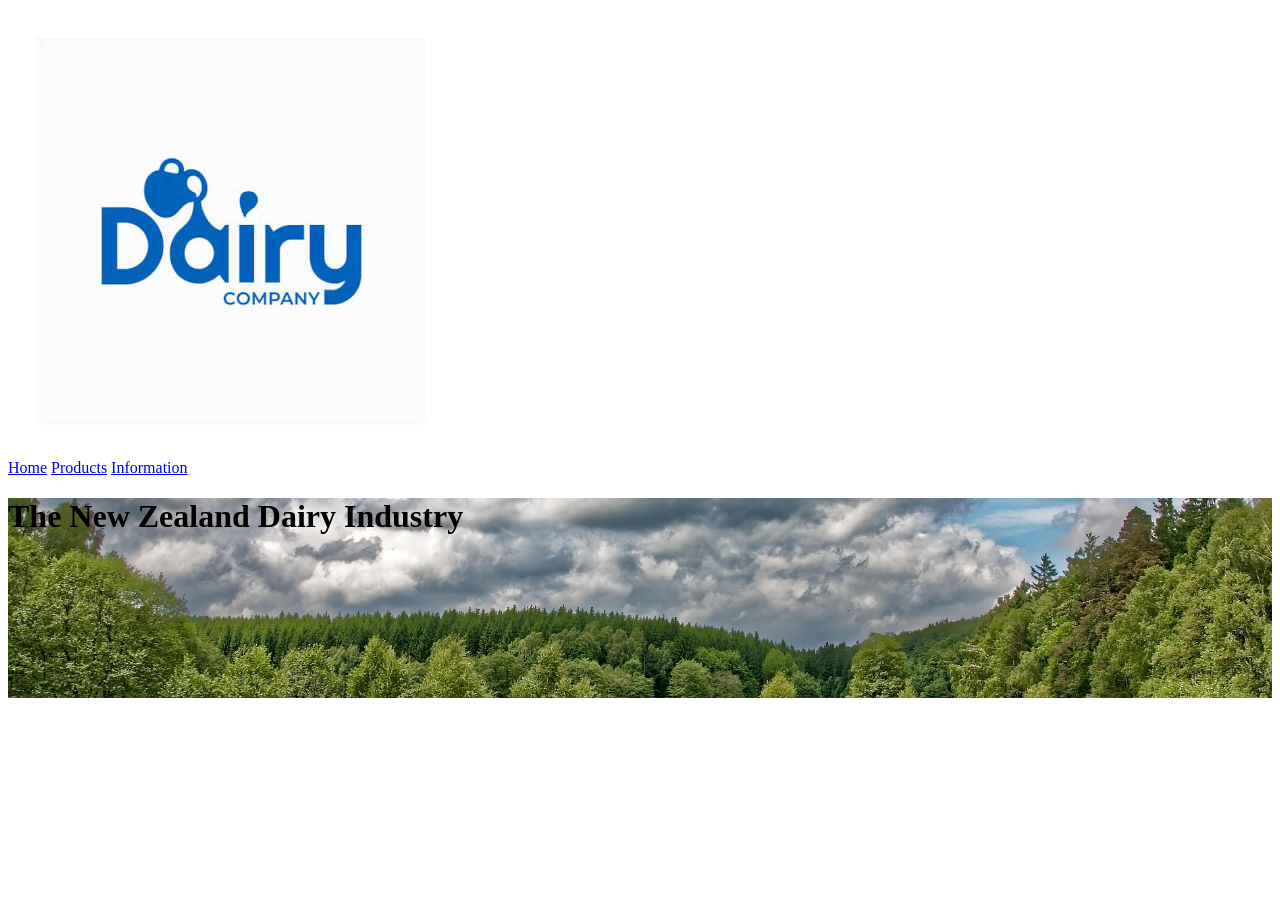
==== HTML/index.html @ f89c8301 "Added basic file structure and start of website, including first hero image" ====
<!DOCTYPE html>
<html lang="en">
<head>
    <meta charset="UTF-8">
    <meta name="viewport" content="width=\, initial-scale=1.0">
    <link rel="stylesheet" href="../CSS/style.css">
    <title>The New Zealand Dairy Industry</title>
</head>
<body>
    <header>
        <img src="../Images/TempLogo.jpg" alt="Dairy Company Logo" class="logo">
        <nav>
            <nav>
                <a href="Index.html">Home</a>
                <a href="Products.html">Products</a>
                <a href="Information.html">Information</a>
            </nav>
        </nav>
    </header>
    <main>
        <div id="hero_image">
            <h1>The New Zealand Dairy Industry</h1>
        </div>
        <div>
            
        </div>
        <div>

        </div>
        <div>

        </div>
    </main>
    <footer></footer>
</body>
</html>
---- CSS/style.css ----
#hero_image{
    background-image: url(../Images/Homepageheroimage.jpg);
    background-size: cover;
    background-position: center;
    height: 200px;
}
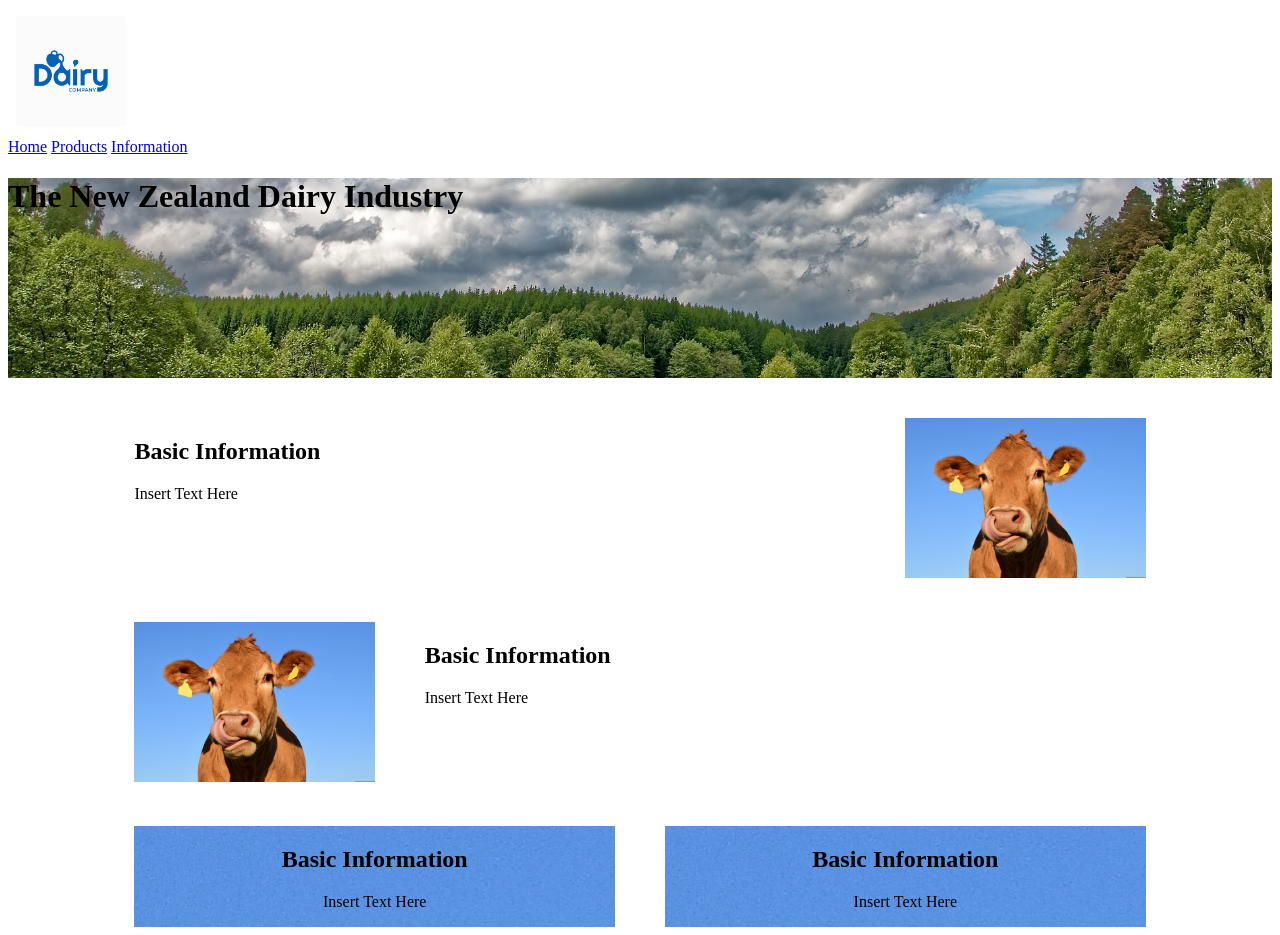
==== commit 788b383f: "Added pictures and started blocking out the shapes" ====
--- a/HTML/index.html
+++ b/HTML/index.html
@@ -21,16 +21,37 @@
         <div id="hero_image">
             <h1>The New Zealand Dairy Industry</h1>
         </div>
+    <section class="two-column1">
+        <div class="info">
+            <h1>Basic Information</h1>
+            <p>Insert Text Here</p>
+        </div>
+        <div class="image">
+            <img src="../Images/CowPicture1.jpg" alt="">
+        </div>
+    </section>
+    <section class="two-column2">
         <div>
-            
+            <img src="../Images/CowPicture1.jpg" alt="">
+        </div> 
+        <div>
+                        <h1>Basic Information</h1>
+            <p>Insert Text Here</p>
         </div>
-        <div>
-
+    </section>
+    <section class="two-column3">
+        <div id="infoblock3">
+            <h1>Basic Information</h1>
+            <p>Insert Text Here</p>
         </div>
-        <div>
-
+        <div id="infoblock4">
+            <h1>Basic Information</h1>
+            <p>Insert Text Here</p>
         </div>
+    </section>
     </main>
-    <footer></footer>
+    <footer>
+        
+    </footer>
 </body>
 </html>
--- a/CSS/style.css
+++ b/CSS/style.css
@@ -3,4 +3,47 @@
     background-size: cover;
     background-position: center;
     height: 200px;
+}
+.two-column1{
+    margin: auto;
+    margin-top: 40px;
+    display: grid;
+    grid-template-columns: 3fr 1fr;
+    gap: 50px;
+    width: 80%
+}
+.two-column2{
+    margin: auto;
+    margin-top: 40px;
+    display: grid;
+    grid-template-columns: 1fr 3fr;
+    gap: 50px;
+    width: 80%
+}
+
+.two-column3{
+    text-align: center;
+    margin: auto;
+    margin-top: 40px;
+    display: grid;
+    grid-template-columns: 2fr 2fr;
+    gap: 50px;
+    width: 80%
+}
+
+img{
+    width: 100%;
+}
+
+.logo{
+    width:10%
+}
+
+#infoblock3{
+    background-image: url(../Images/CowPicture1.jpg);
+    width: 100%;
+}
+#infoblock4{
+    background-image: url(../Images/CowPicture1.jpg);
+    width: 100%;
 }
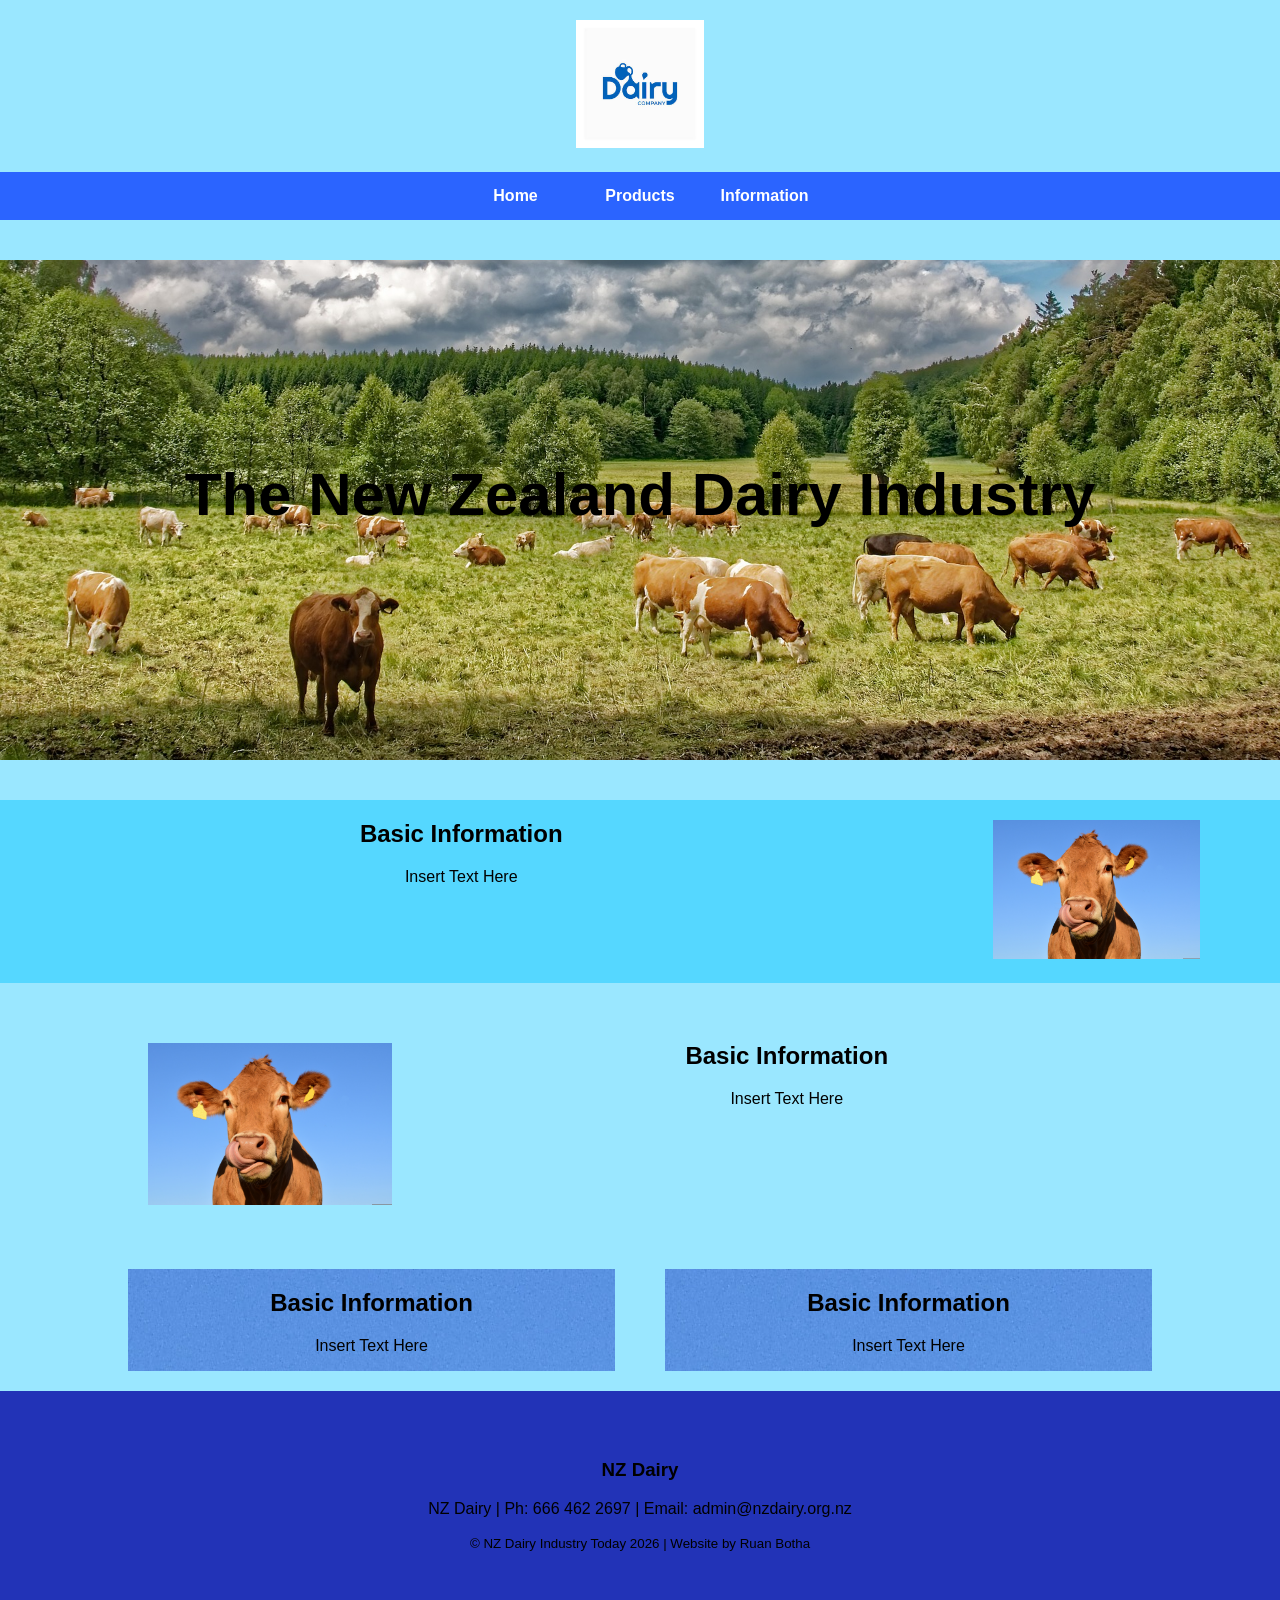
==== commit a497f449: "Finished home page layout and started on homepage CSS" ====
--- a/HTML/index.html
+++ b/HTML/index.html
@@ -13,17 +13,17 @@
             <nav>
                 <a href="Index.html">Home</a>
                 <a href="Products.html">Products</a>
-                <a href="Information.html">Information</a>
+                <a href="Info.html">Information</a>
             </nav>
         </nav>
     </header>
     <main>
         <div id="hero_image">
-            <h1>The New Zealand Dairy Industry</h1>
+            <h1 class="h1home">The New Zealand Dairy Industry</h1>
         </div>
     <section class="two-column1">
         <div class="info">
-            <h1>Basic Information</h1>
+            <h2>Basic Information</h1>
             <p>Insert Text Here</p>
         </div>
         <div class="image">
@@ -35,23 +35,26 @@
             <img src="../Images/CowPicture1.jpg" alt="">
         </div> 
         <div>
-                        <h1>Basic Information</h1>
+            <h2>Basic Information</h2>
             <p>Insert Text Here</p>
         </div>
     </section>
     <section class="two-column3">
         <div id="infoblock3">
-            <h1>Basic Information</h1>
+            <h2>Basic Information</h2>
             <p>Insert Text Here</p>
         </div>
         <div id="infoblock4">
-            <h1>Basic Information</h1>
+            <h2>Basic Information</h2>
             <p>Insert Text Here</p>
         </div>
     </section>
     </main>
     <footer>
-        
+        <h3>NZ Dairy</h3>
+        <p class="rule_below">NZ Dairy | Ph: 666 462 2697 | Email: admin@nzdairy.org.nz</p>
+        <p><small>&copy; NZ Dairy Industry Today 2026 |
+            Website by Ruan Botha</small></p>
     </footer>
 </body>
 </html>
--- a/CSS/style.css
+++ b/CSS/style.css
@@ -1,16 +1,45 @@
+*{
+    font-family:'Franklin Gothic Medium', 'Arial Narrow', Arial, sans-serif;
+}
+
+body{
+    background-color: #9ae7ff;
+    margin: 0px;
+    text-align: center;
+}
+.h1home{
+    font-size: 60px;
+    color: rgb(0, 0, 0);
+    padding-top: 200px;
+}
+.h1subpage{
+    font-size: 60px;
+    color: rgb(0, 0, 0);
+    padding-top: 100px;
+}
+
 #hero_image{
     background-image: url(../Images/Homepageheroimage.jpg);
     background-size: cover;
+    background-position: bottom;
+    height: 500px;   
+}
+
+#hero_image2{
+    background-image: url(../Images/MilkWithSunflower.jpg);
+    background-size: cover;
     background-position: center;
-    height: 200px;
+    height: 300px;
 }
+
 .two-column1{
     margin: auto;
     margin-top: 40px;
     display: grid;
     grid-template-columns: 3fr 1fr;
     gap: 50px;
-    width: 80%
+    width: 100%;
+    background-color: #55d7ff
 }
 .two-column2{
     margin: auto;
@@ -33,6 +62,7 @@
 
 img{
     width: 100%;
+    padding: 20px;
 }
 
 .logo{
@@ -46,4 +76,26 @@
 #infoblock4{
     background-image: url(../Images/CowPicture1.jpg);
     width: 100%;
+}
+main{
+    padding-bottom: 20px;
+}
+footer{
+    background-color:rgba(0, 0, 163, 0.781);
+    padding-top: 50px;
+    padding-bottom: 50px;
+}
+nav{
+    background-color: #2b64ff
+}
+nav a{
+    text-decoration: none;
+    display: inline-block;
+    width: 120px;
+    padding: 15px 0px;
+    color: #ffffff;
+    font-weight: bold;
+}
+.image{
+    padding-right: 100px;
 }
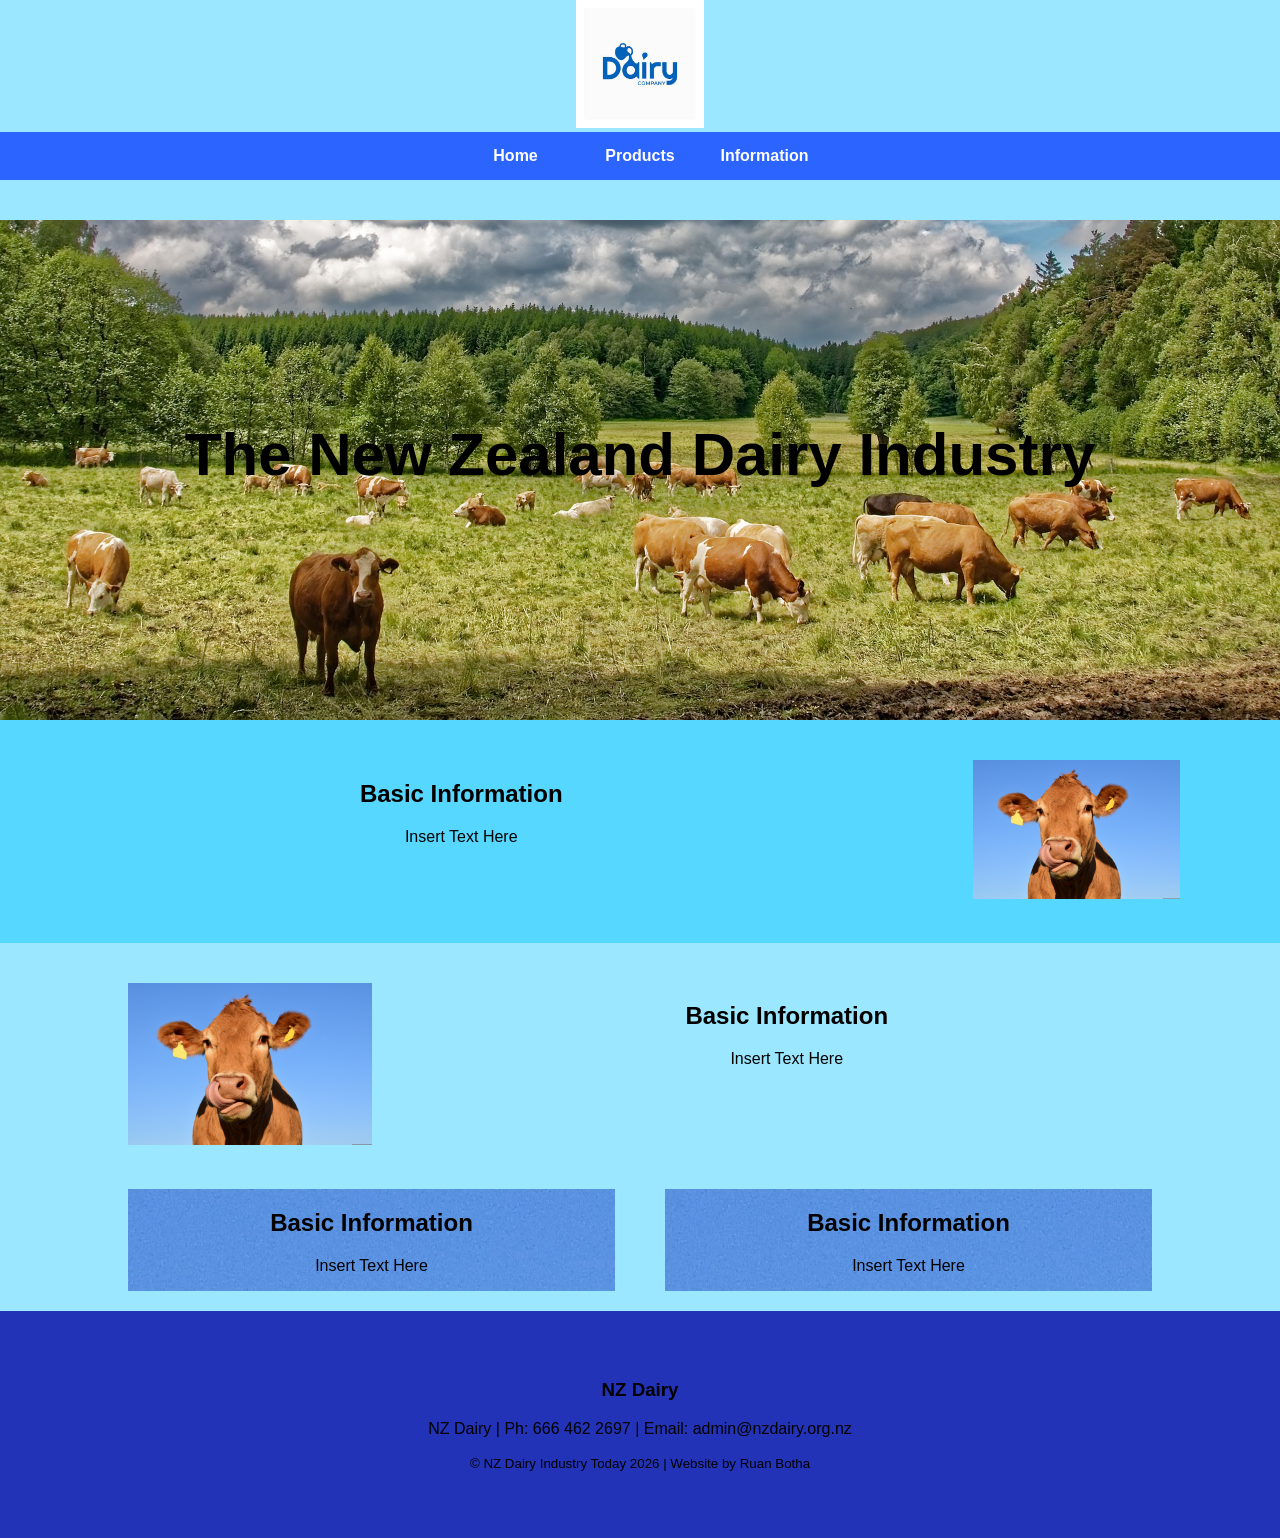
==== commit 212dc79f: "Added Squishy Cows, and informaion blocks for product pages" ====
--- a/HTML/index.html
+++ b/HTML/index.html
@@ -21,6 +21,9 @@
         <div id="hero_image">
             <h1 class="h1home">The New Zealand Dairy Industry</h1>
         </div>
+
+
+
     <section class="two-column1">
         <div class="info">
             <h2>Basic Information</h1>
@@ -30,6 +33,9 @@
             <img src="../Images/CowPicture1.jpg" alt="">
         </div>
     </section>
+
+
+
     <section class="two-column2">
         <div>
             <img src="../Images/CowPicture1.jpg" alt="">
@@ -39,6 +45,9 @@
             <p>Insert Text Here</p>
         </div>
     </section>
+
+
+
     <section class="two-column3">
         <div id="infoblock3">
             <h2>Basic Information</h2>
@@ -49,6 +58,8 @@
             <p>Insert Text Here</p>
         </div>
     </section>
+
+    
     </main>
     <footer>
         <h3>NZ Dairy</h3>
--- a/CSS/style.css
+++ b/CSS/style.css
@@ -1,7 +1,6 @@
 *{
     font-family:'Franklin Gothic Medium', 'Arial Narrow', Arial, sans-serif;
 }
-
 body{
     background-color: #9ae7ff;
     margin: 0px;
@@ -17,24 +16,22 @@
     color: rgb(0, 0, 0);
     padding-top: 100px;
 }
-
 #hero_image{
     background-image: url(../Images/Homepageheroimage.jpg);
     background-size: cover;
     background-position: bottom;
     height: 500px;   
 }
-
 #hero_image2{
     background-image: url(../Images/MilkWithSunflower.jpg);
     background-size: cover;
     background-position: center;
     height: 300px;
 }
-
 .two-column1{
     margin: auto;
-    margin-top: 40px;
+    padding-top: 40px;
+    padding-bottom: 40px;
     display: grid;
     grid-template-columns: 3fr 1fr;
     gap: 50px;
@@ -59,12 +56,37 @@
     gap: 50px;
     width: 80%
 }
-
+.three-column{
+    display: grid;
+    grid-template-columns: 1fr 1fr 1fr;
+    gap: 50px;
+    width: 80%;
+    margin: 100px auto;
+}
+.card{
+    background-color: rgb(0, 0, 180);
+    border: 0px rgb(0, 0, 0) solid;
+    border-radius: 20px;
+    padding: 0px;
+    height:385px
+}
+.card p{
+    font-size: 0px;
+    background-color:#4cd5ff;
+    transition: transform 0.5s, font-size 0.5s;
+}
+.card h2{
+    transition: transform 0.5s;
+}
+.card img{
+    width: 100%;
+    object-fit:cover;
+    border-radius: 20px;
+    transition: transform 0.5s;
+}
 img{
     width: 100%;
-    padding: 20px;
 }
-
 .logo{
     width:10%
 }
@@ -96,6 +118,29 @@
     color: #ffffff;
     font-weight: bold;
 }
+nav a:hover{
+    background-color: #0011ac
+}
 .image{
     padding-right: 100px;
-}+    transition: transform 0.5s, border 0.5s, background-color 0.5s, font-size 60.0s;
+}
+.image:hover{
+    transform:scale(1.2,1.2);
+}
+
+
+.card:hover{
+    height:385px
+}
+.card:hover img{
+    transform:translateY(-110px) scale(1.0,0.3);
+}
+.card:hover h2{
+    transform:translateY(-240px)
+}
+
+.card:hover p{
+    font-size:20px;
+    transform:translateY(-240px)
+}
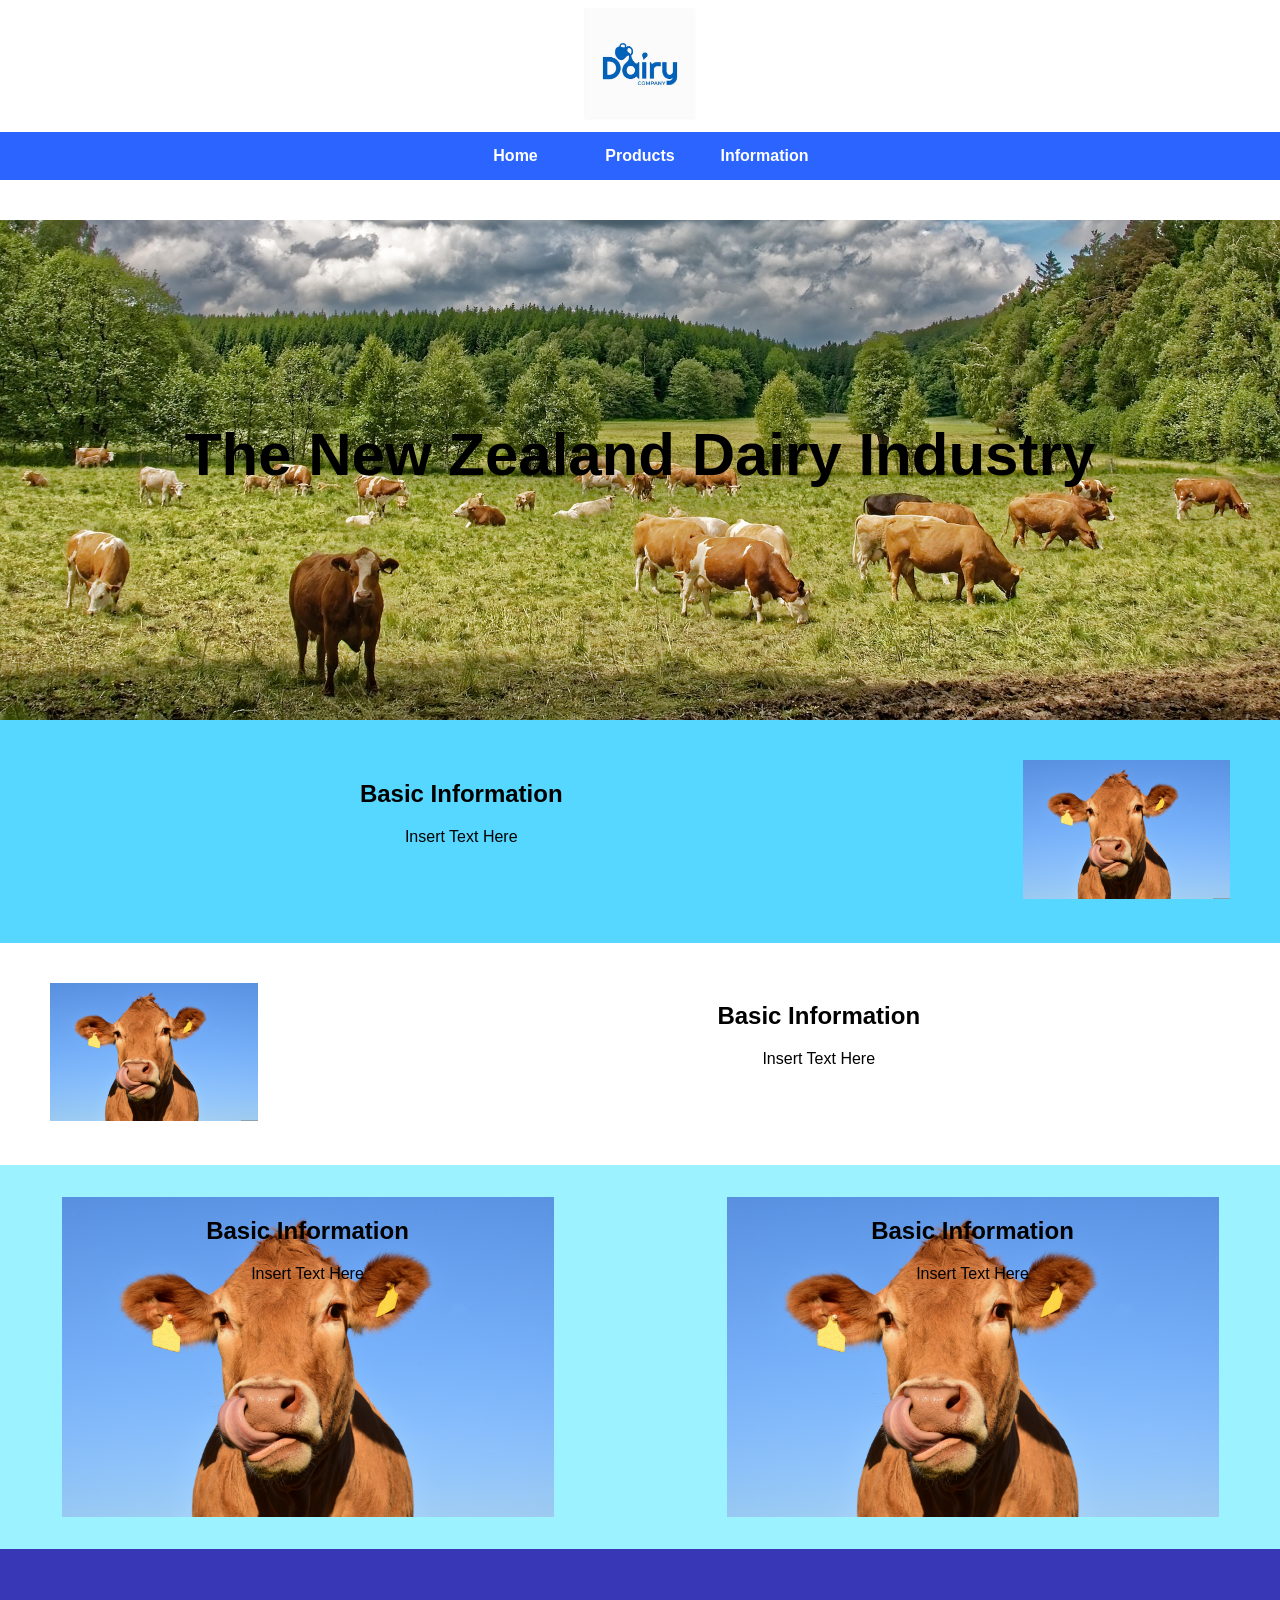
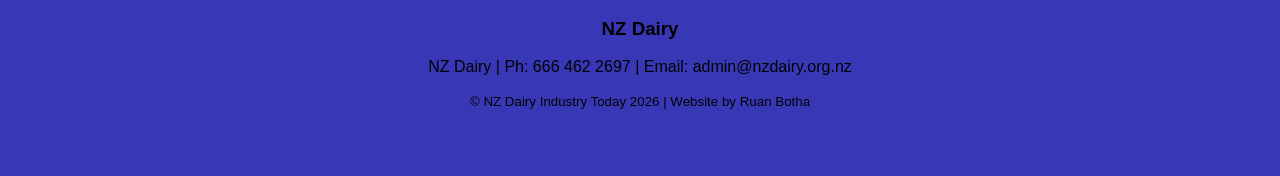
==== commit 7757d441: "Fixed Squishing images on products page, and finished both page layouts" ====
--- a/HTML/index.html
+++ b/HTML/index.html
@@ -24,7 +24,7 @@
 
 
 
-    <section class="two-column1">
+    <section class="two-column1 bg3">
         <div class="info">
             <h2>Basic Information</h1>
             <p>Insert Text Here</p>
@@ -37,7 +37,7 @@
 
 
     <section class="two-column2">
-        <div>
+        <div class="image">
             <img src="../Images/CowPicture1.jpg" alt="">
         </div> 
         <div>
@@ -48,7 +48,7 @@
 
 
 
-    <section class="two-column3">
+    <section class="two-column3 bg1">
         <div id="infoblock3">
             <h2>Basic Information</h2>
             <p>Insert Text Here</p>
--- a/CSS/style.css
+++ b/CSS/style.css
@@ -2,7 +2,7 @@
     font-family:'Franklin Gothic Medium', 'Arial Narrow', Arial, sans-serif;
 }
 body{
-    background-color: #9ae7ff;
+    background-color: #ffffff;
     margin: 0px;
     text-align: center;
 }
@@ -28,6 +28,12 @@
     background-position: center;
     height: 300px;
 }
+#hero_image3{
+    background-image: url(../Images/LargeMilkContainersHeroImage.jpg);
+    background-size: cover;
+    background-position: center;
+    height: 300px;
+}
 .two-column1{
     margin: auto;
     padding-top: 40px;
@@ -36,53 +42,56 @@
     grid-template-columns: 3fr 1fr;
     gap: 50px;
     width: 100%;
-    background-color: #55d7ff
 }
 .two-column2{
     margin: auto;
-    margin-top: 40px;
+    padding-top: 40px;
+    padding-bottom: 40px;
     display: grid;
     grid-template-columns: 1fr 3fr;
     gap: 50px;
-    width: 80%
+    width: 100%;
 }
 
 .two-column3{
     text-align: center;
     margin: auto;
-    margin-top: 40px;
     display: grid;
     grid-template-columns: 2fr 2fr;
     gap: 50px;
-    width: 80%
+    width: 100%;
+    height: 30vw;
 }
 .three-column{
     display: grid;
     grid-template-columns: 1fr 1fr 1fr;
     gap: 50px;
-    width: 80%;
-    margin: 100px auto;
+    width: 100%;
+    height: 500px;
 }
 .card{
     background-color: rgb(0, 0, 180);
     border: 0px rgb(0, 0, 0) solid;
     border-radius: 20px;
     padding: 0px;
-    height:385px
+    height:385px;
+    margin: auto 63px
 }
 .card p{
     font-size: 0px;
     background-color:#4cd5ff;
+    border-radius: 20px;
     transition: transform 0.5s, font-size 0.5s;
 }
 .card h2{
     transition: transform 0.5s;
 }
 .card img{
+    height: 80%;
     width: 100%;
     object-fit:cover;
     border-radius: 20px;
-    transition: transform 0.5s;
+    transition: height 0.5s ease;
 }
 img{
     width: 100%;
@@ -93,14 +102,22 @@
 
 #infoblock3{
     background-image: url(../Images/CowPicture1.jpg);
-    width: 100%;
+    background-size:cover;
+    width: 80%;
+    height:25vw;
+    margin:auto;
 }
 #infoblock4{
     background-image: url(../Images/CowPicture1.jpg);
-    width: 100%;
+    background-size:cover;
+    width: 80%;
+    height:25vw;
+    margin:auto;
+}
+.infoblockimg{
+    margin-top:40px;
 }
 main{
-    padding-bottom: 20px;
 }
 footer{
     background-color:rgba(0, 0, 163, 0.781);
@@ -122,7 +139,7 @@
     background-color: #0011ac
 }
 .image{
-    padding-right: 100px;
+    padding: 0px 50px;
     transition: transform 0.5s, border 0.5s, background-color 0.5s, font-size 60.0s;
 }
 .image:hover{
@@ -134,13 +151,23 @@
     height:385px
 }
 .card:hover img{
-    transform:translateY(-110px) scale(1.0,0.3);
+    height: 100px;
 }
 .card:hover h2{
-    transform:translateY(-240px)
 }
 
 .card:hover p{
     font-size:20px;
-    transform:translateY(-240px)
 }
+
+.bg1{
+    background-color: #9cf3ff;
+}
+
+.bg2{
+    background-color: #57ebff
+}
+
+.bg3{
+    background-color: #55d7ff
+}
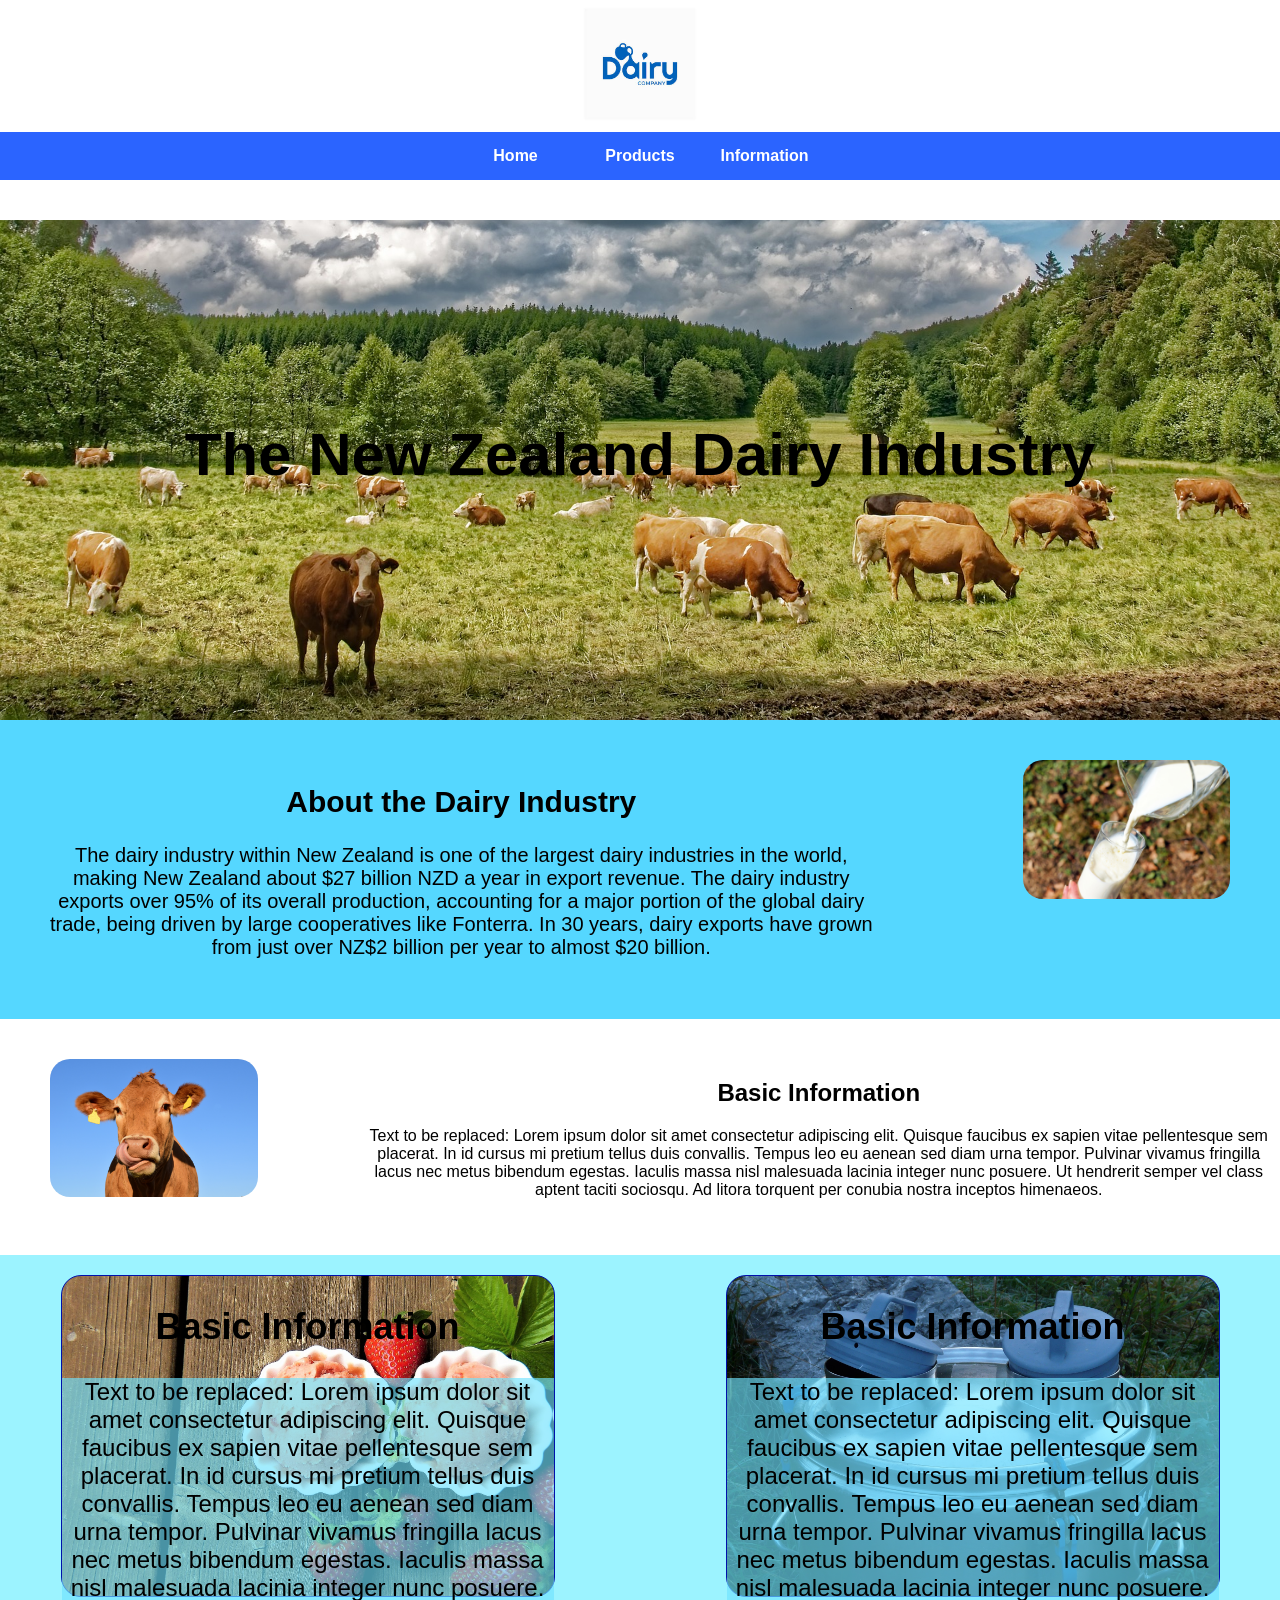
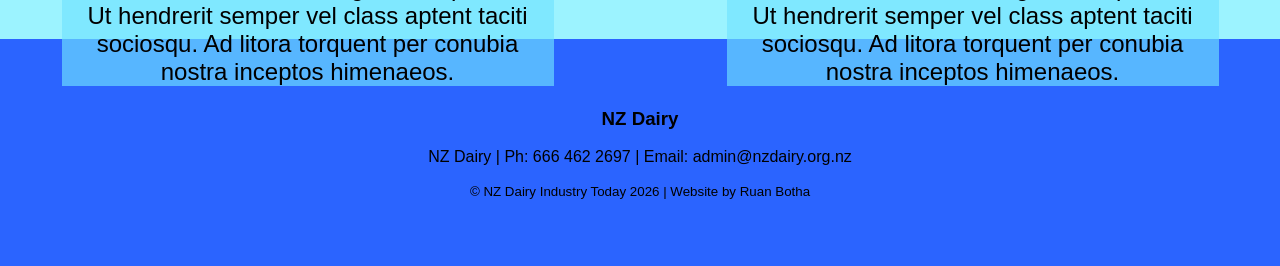
==== commit 40dab1c2: "Added Text, Changed certain Colors, added Info Page" ====
--- a/HTML/index.html
+++ b/HTML/index.html
@@ -26,11 +26,11 @@
 
     <section class="two-column1 bg3">
         <div class="info">
-            <h2>Basic Information</h1>
-            <p>Insert Text Here</p>
+            <h2>About the Dairy Industry</h2>
+            <p>The dairy industry within New Zealand is one of the largest dairy industries in the world, making New Zealand about $27 billion NZD a year in export revenue. The dairy industry exports over 95% of its overall production, accounting for a major portion of the global dairy trade, being driven by large cooperatives like Fonterra. In 30 years, dairy exports have grown from just over NZ$2 billion per year to almost $20 billion.</p>
         </div>
         <div class="image">
-            <img src="../Images/CowPicture1.jpg" alt="">
+            <img src="../Images/MilkContainer.jpg" alt="">
         </div>
     </section>
 
@@ -42,23 +42,26 @@
         </div> 
         <div>
             <h2>Basic Information</h2>
-            <p>Insert Text Here</p>
+            <p>Text to be replaced: Lorem ipsum dolor sit amet consectetur adipiscing elit. Quisque faucibus ex sapien vitae pellentesque sem placerat. In id cursus mi pretium tellus duis convallis. Tempus leo eu aenean sed diam urna tempor. Pulvinar vivamus fringilla lacus nec metus bibendum egestas. Iaculis massa nisl malesuada lacinia integer nunc posuere. Ut hendrerit semper vel class aptent taciti sociosqu. Ad litora torquent per conubia nostra inceptos himenaeos.</p>
         </div>
     </section>
 
 
 
     <section class="two-column3 bg1">
+        <a href = "products.html" class="nounder">
         <div id="infoblock3">
             <h2>Basic Information</h2>
-            <p>Insert Text Here</p>
+            <p class="infoblocktext">Text to be replaced: Lorem ipsum dolor sit amet consectetur adipiscing elit. Quisque faucibus ex sapien vitae pellentesque sem placerat. In id cursus mi pretium tellus duis convallis. Tempus leo eu aenean sed diam urna tempor. Pulvinar vivamus fringilla lacus nec metus bibendum egestas. Iaculis massa nisl malesuada lacinia integer nunc posuere. Ut hendrerit semper vel class aptent taciti sociosqu. Ad litora torquent per conubia nostra inceptos himenaeos.</p>
         </div>
+        </a>
+        <a href = "info.html" class="nounder">
         <div id="infoblock4">
             <h2>Basic Information</h2>
-            <p>Insert Text Here</p>
+            <p class="infoblocktext">Text to be replaced: Lorem ipsum dolor sit amet consectetur adipiscing elit. Quisque faucibus ex sapien vitae pellentesque sem placerat. In id cursus mi pretium tellus duis convallis. Tempus leo eu aenean sed diam urna tempor. Pulvinar vivamus fringilla lacus nec metus bibendum egestas. Iaculis massa nisl malesuada lacinia integer nunc posuere. Ut hendrerit semper vel class aptent taciti sociosqu. Ad litora torquent per conubia nostra inceptos himenaeos.</p>
         </div>
+        </a>
     </section>
-
     
     </main>
     <footer>
--- a/CSS/style.css
+++ b/CSS/style.css
@@ -1,3 +1,8 @@
+::selection {
+  background: #000000; /* Background color of the selection box */
+  color: #ffffff;      /* Color of the selected text */
+}
+
 *{
     font-family:'Franklin Gothic Medium', 'Arial Narrow', Arial, sans-serif;
 }
@@ -52,7 +57,11 @@
     gap: 50px;
     width: 100%;
 }
-
+.info{
+    font-size: 1.25em;
+    margin: 0px 20px;
+    padding: 0px 20px
+}
 .two-column3{
     text-align: center;
     margin: auto;
@@ -70,7 +79,7 @@
     height: 500px;
 }
 .card{
-    background-color: rgb(0, 0, 180);
+    background-color: #2b64ff;
     border: 0px rgb(0, 0, 0) solid;
     border-radius: 20px;
     padding: 0px;
@@ -81,7 +90,8 @@
     font-size: 0px;
     background-color:#4cd5ff;
     border-radius: 20px;
-    transition: transform 0.5s, font-size 0.5s;
+    opacity: 0.0;
+    transition: transform 0.5s, font-size 0.5s, opacity 1s;
 }
 .card h2{
     transition: transform 0.5s;
@@ -95,32 +105,51 @@
 }
 img{
     width: 100%;
+    border-radius: 20px;
 }
 .logo{
     width:10%
 }
+.nounder{
+    text-decoration:none;
+}
 
 #infoblock3{
-    background-image: url(../Images/CowPicture1.jpg);
+    background-image: url(../Images/IceCreamSoGood.jpg);
     background-size:cover;
     width: 80%;
     height:25vw;
     margin:auto;
+    margin-top: 20px;
+    font-size: 1.5em;
+    border-radius: 20px;
+    border:#0011ac solid 0.1px;
+    color: rgb(0, 0, 0);
+    transition: transform 0.5s, border 0.5s;
 }
 #infoblock4{
-    background-image: url(../Images/CowPicture1.jpg);
+    background-image: url(../Images//MilkTank.jpg);
     background-size:cover;
     width: 80%;
     height:25vw;
     margin:auto;
+    margin-top: 20px;
+    font-size: 1.5em;
+    border-radius: 20px;
+    border:#0011ac solid 0.1px;
+    color: rgb(0, 0, 0);
+    transition: transform 0.5s, border 0.5s;
 }
 .infoblockimg{
     margin-top:40px;
-}
-main{
+    padding-left: 25px;
+    padding-right: 25px;
+}
+.infoblocktext{
+    background-color: rgba(113, 227, 255, 0.644);
 }
 footer{
-    background-color:rgba(0, 0, 163, 0.781);
+    background-color:#2b64ff;
     padding-top: 50px;
     padding-bottom: 50px;
 }
@@ -153,11 +182,10 @@
 .card:hover img{
     height: 100px;
 }
-.card:hover h2{
-}
 
 .card:hover p{
     font-size:20px;
+    opacity: 1;
 }
 
 .bg1{
@@ -170,4 +198,17 @@
 
 .bg3{
     background-color: #55d7ff
+}
+#infoblock3:hover{
+    transform:scale(1.05,1.05);
+    border:#0011ac solid 10px;
+}
+
+#infoblock4:hover{
+    transform:scale(1.05,1.05);
+    border:#0011ac solid 10px;
+}
+
+.wh{
+    color:white;
 }
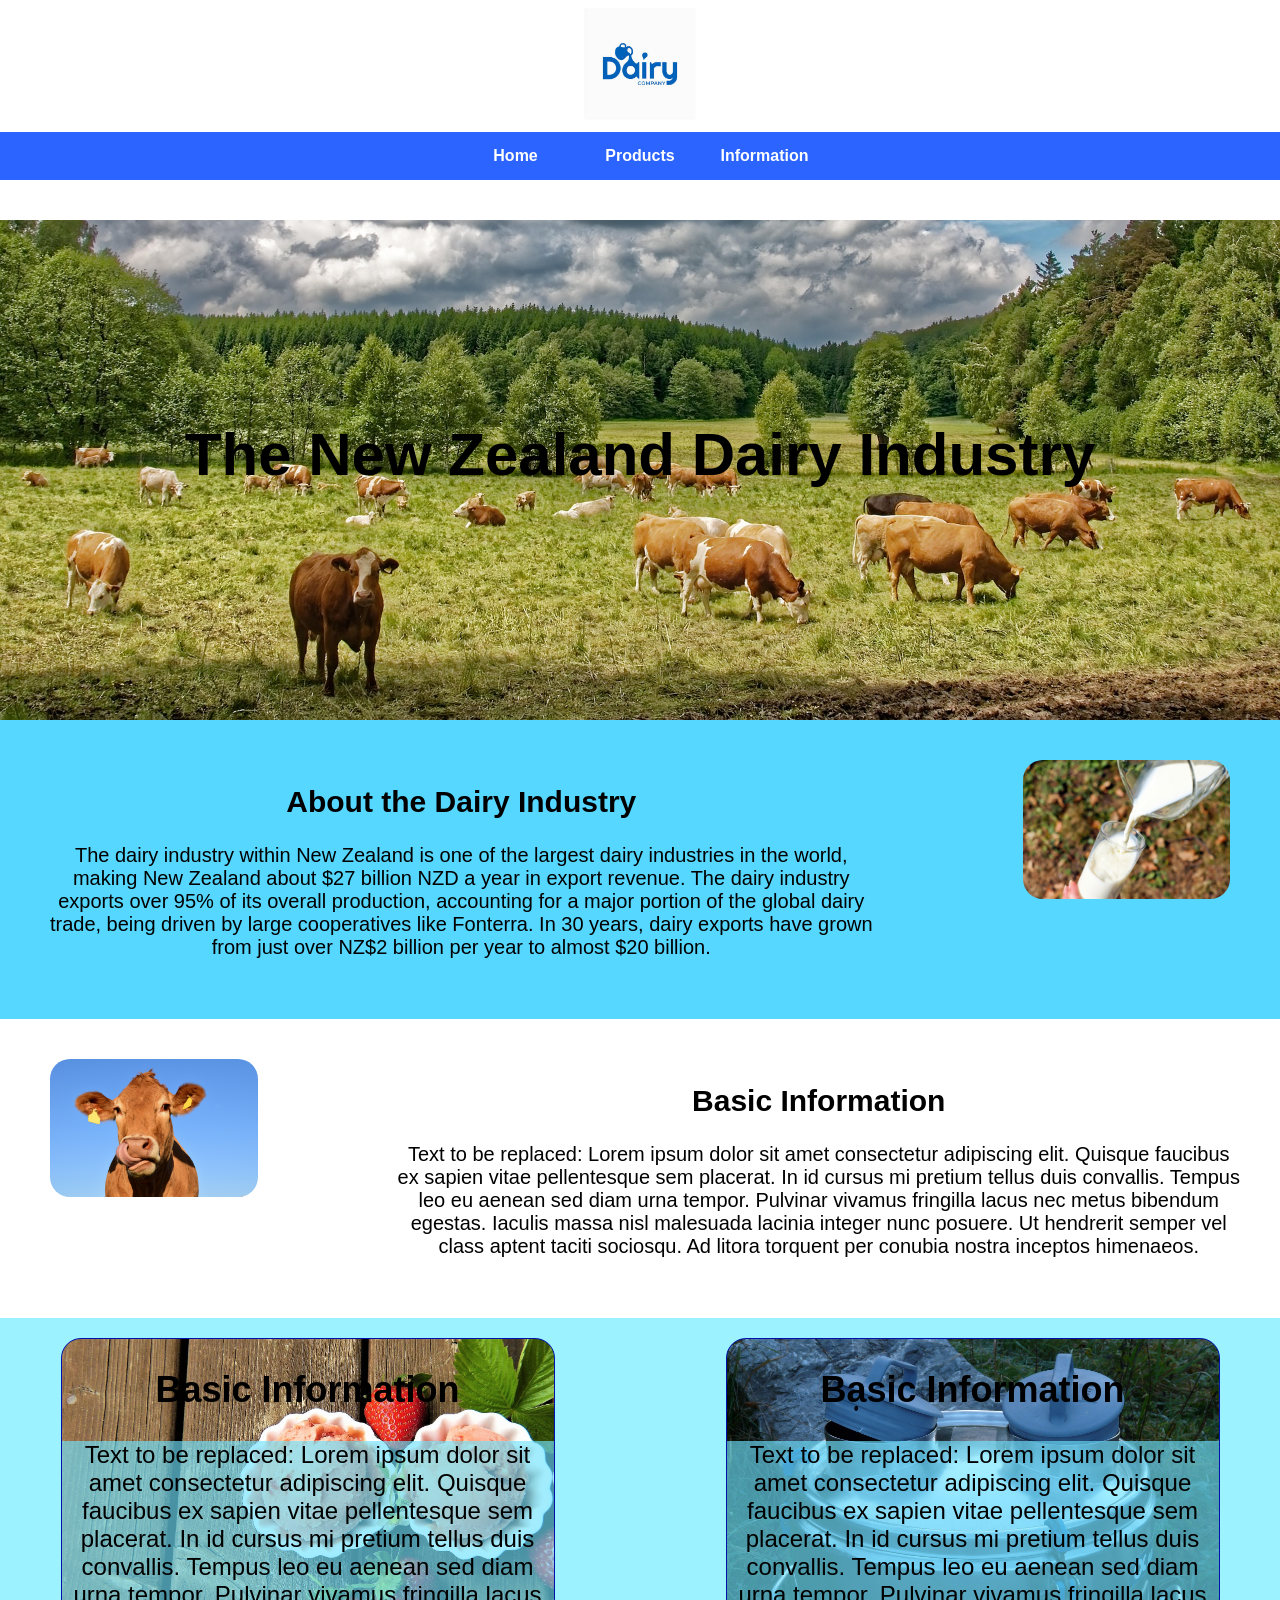
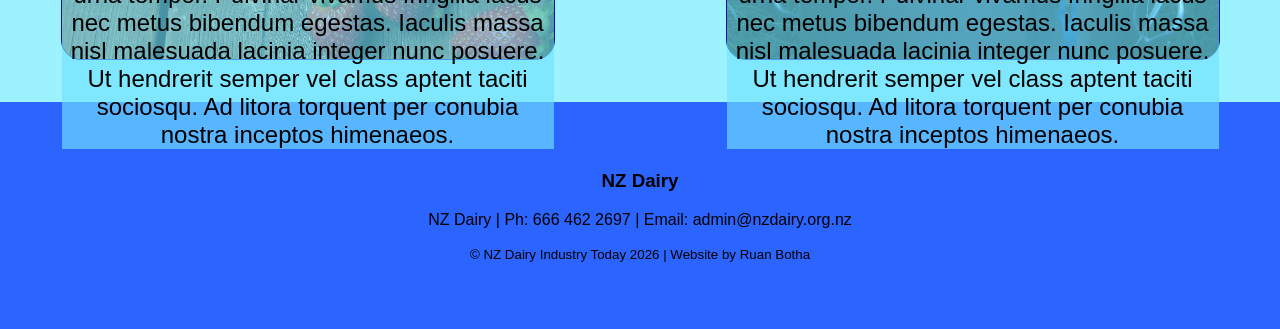
==== commit 8e5d90d6: "Finished Website Layout and look,  Added Most Images, And added slight user Feedback" ====
--- a/HTML/index.html
+++ b/HTML/index.html
@@ -30,7 +30,7 @@
             <p>The dairy industry within New Zealand is one of the largest dairy industries in the world, making New Zealand about $27 billion NZD a year in export revenue. The dairy industry exports over 95% of its overall production, accounting for a major portion of the global dairy trade, being driven by large cooperatives like Fonterra. In 30 years, dairy exports have grown from just over NZ$2 billion per year to almost $20 billion.</p>
         </div>
         <div class="image">
-            <img src="../Images/MilkContainer.jpg" alt="">
+            <img src="../Images/MilkContainer.jpg" alt="Pouring Milk Into A Glass">
         </div>
     </section>
 
@@ -38,9 +38,9 @@
 
     <section class="two-column2">
         <div class="image">
-            <img src="../Images/CowPicture1.jpg" alt="">
+            <img src="../Images/CowPicture1.jpg" alt="Cow Licking Itself">
         </div> 
-        <div>
+        <div class="info">
             <h2>Basic Information</h2>
             <p>Text to be replaced: Lorem ipsum dolor sit amet consectetur adipiscing elit. Quisque faucibus ex sapien vitae pellentesque sem placerat. In id cursus mi pretium tellus duis convallis. Tempus leo eu aenean sed diam urna tempor. Pulvinar vivamus fringilla lacus nec metus bibendum egestas. Iaculis massa nisl malesuada lacinia integer nunc posuere. Ut hendrerit semper vel class aptent taciti sociosqu. Ad litora torquent per conubia nostra inceptos himenaeos.</p>
         </div>
--- a/CSS/style.css
+++ b/CSS/style.css
@@ -141,9 +141,10 @@
     transition: transform 0.5s, border 0.5s;
 }
 .infoblockimg{
-    margin-top:40px;
+    margin-top:60px;
     padding-left: 25px;
     padding-right: 25px;
+    border-radius: 20px;
 }
 .infoblocktext{
     background-color: rgba(113, 227, 255, 0.644);
@@ -211,4 +212,8 @@
 
 .wh{
     color:white;
+}
+
+.info:hover{
+    background-color: #80a2ff7c;
 }
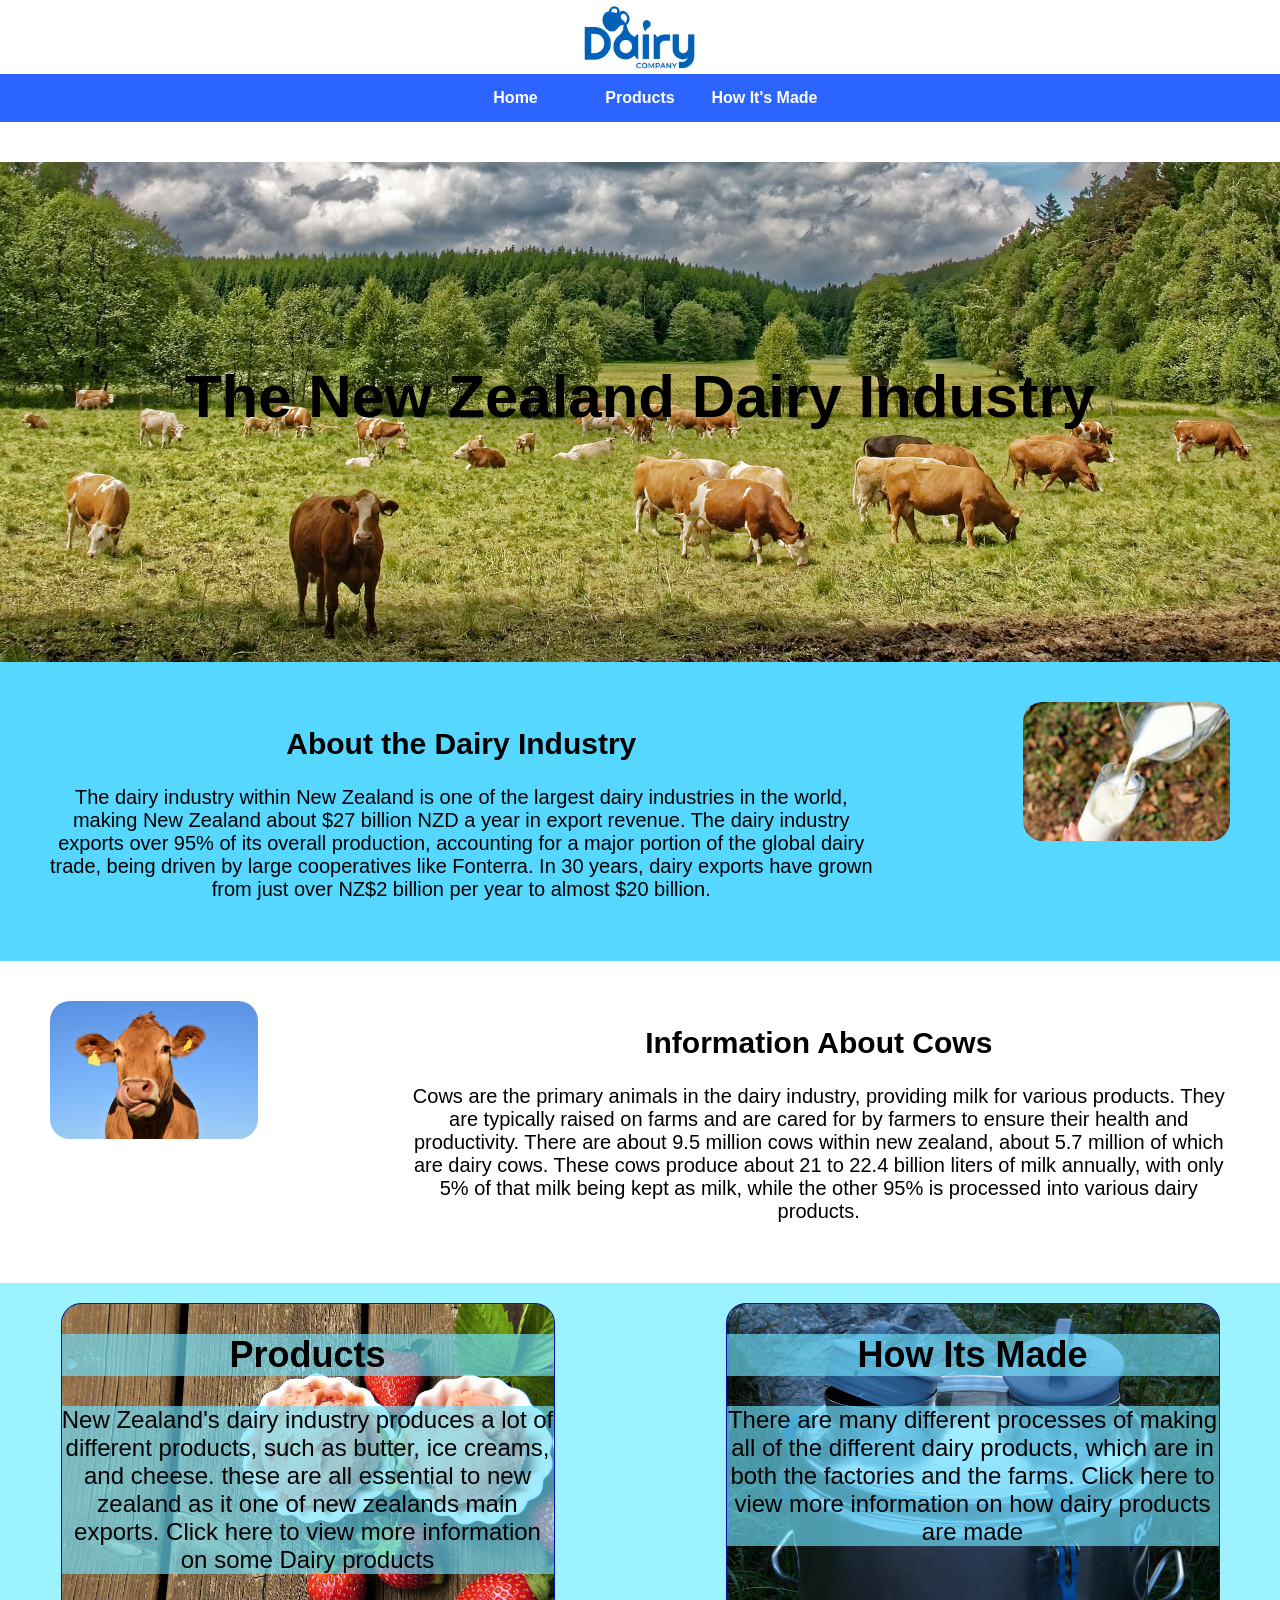
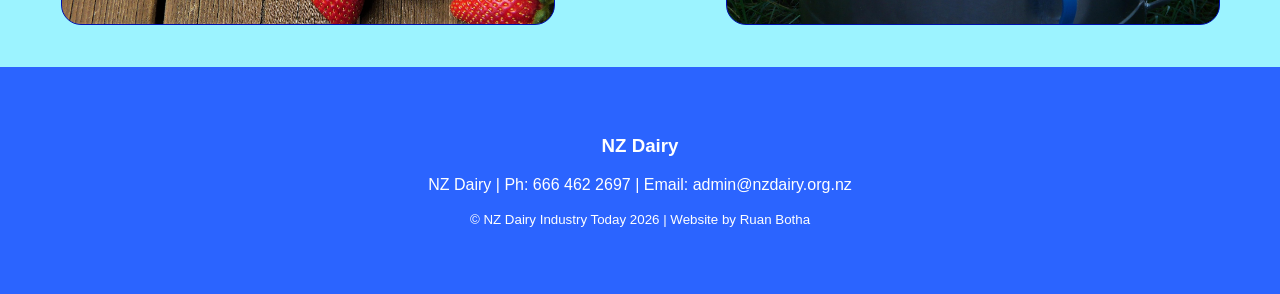
==== commit 3c25a991: "Added All Relevant Information, And remaining Images" ====
--- a/HTML/index.html
+++ b/HTML/index.html
@@ -8,22 +8,23 @@
 </head>
 <body>
     <header>
-        <img src="../Images/TempLogo.jpg" alt="Dairy Company Logo" class="logo">
+        <img src="../Images/DairyLogo.jpg" alt="Dairy Company Logo" class="logo">
         <nav>
             <nav>
                 <a href="Index.html">Home</a>
                 <a href="Products.html">Products</a>
-                <a href="Info.html">Information</a>
+                <a href="HowItsMade.html">How It's Made</a>
             </nav>
         </nav>
     </header>
     <main>
+        <!-- Hero Image -->
         <div id="hero_image">
             <h1 class="h1home">The New Zealand Dairy Industry</h1>
         </div>
 
 
-
+    <!-- Two column. Text, Image -->
     <section class="two-column1 bg3">
         <div class="info">
             <h2>About the Dairy Industry</h2>
@@ -35,35 +36,38 @@
     </section>
 
 
-
+    <!-- Two column. Image, Text -->
     <section class="two-column2">
         <div class="image">
             <img src="../Images/CowPicture1.jpg" alt="Cow Licking Itself">
         </div> 
         <div class="info">
-            <h2>Basic Information</h2>
-            <p>Text to be replaced: Lorem ipsum dolor sit amet consectetur adipiscing elit. Quisque faucibus ex sapien vitae pellentesque sem placerat. In id cursus mi pretium tellus duis convallis. Tempus leo eu aenean sed diam urna tempor. Pulvinar vivamus fringilla lacus nec metus bibendum egestas. Iaculis massa nisl malesuada lacinia integer nunc posuere. Ut hendrerit semper vel class aptent taciti sociosqu. Ad litora torquent per conubia nostra inceptos himenaeos.</p>
+            <h2>Information About Cows</h2>
+            <p>Cows are the primary animals in the dairy industry, providing milk for various products. They are typically raised on farms and are cared for by farmers to ensure their health and productivity. There are about 9.5 million cows within new zealand, about 5.7 million of which are dairy cows. These cows produce about 21 to 22.4 billion liters of milk annually, with only 5% of that milk being kept as milk, while the other 95% is processed into various dairy products.</p>
         </div>
     </section>
 
 
-
+    <!-- Two Column. 2 Cards with information -->
     <section class="two-column3 bg1">
         <a href = "products.html" class="nounder">
         <div id="infoblock3">
-            <h2>Basic Information</h2>
-            <p class="infoblocktext">Text to be replaced: Lorem ipsum dolor sit amet consectetur adipiscing elit. Quisque faucibus ex sapien vitae pellentesque sem placerat. In id cursus mi pretium tellus duis convallis. Tempus leo eu aenean sed diam urna tempor. Pulvinar vivamus fringilla lacus nec metus bibendum egestas. Iaculis massa nisl malesuada lacinia integer nunc posuere. Ut hendrerit semper vel class aptent taciti sociosqu. Ad litora torquent per conubia nostra inceptos himenaeos.</p>
+            <h2 class="infoblocktext">Products</h2>
+            <p class="infoblocktext">New Zealand's dairy industry produces a lot of different products, such as butter, ice creams, and cheese. these are all essential to new zealand as it one of new zealands main exports. Click here to view more information on some Dairy products </p>
         </div>
         </a>
-        <a href = "info.html" class="nounder">
+
+        <a href = "HowItsMade.html" class="nounder">
         <div id="infoblock4">
-            <h2>Basic Information</h2>
-            <p class="infoblocktext">Text to be replaced: Lorem ipsum dolor sit amet consectetur adipiscing elit. Quisque faucibus ex sapien vitae pellentesque sem placerat. In id cursus mi pretium tellus duis convallis. Tempus leo eu aenean sed diam urna tempor. Pulvinar vivamus fringilla lacus nec metus bibendum egestas. Iaculis massa nisl malesuada lacinia integer nunc posuere. Ut hendrerit semper vel class aptent taciti sociosqu. Ad litora torquent per conubia nostra inceptos himenaeos.</p>
+            <h2 class="infoblocktext">How Its Made</h2>
+            <p class="infoblocktext">There are many different processes of making all of the different dairy products, which are in both the factories and the farms. Click here to view more information on how dairy products are made</p>
         </div>
         </a>
     </section>
     
     </main>
+
+    <!-- Footer with contact information -->
     <footer>
         <h3>NZ Dairy</h3>
         <p class="rule_below">NZ Dairy | Ph: 666 462 2697 | Email: admin@nzdairy.org.nz</p>
--- a/CSS/style.css
+++ b/CSS/style.css
@@ -1,6 +1,6 @@
 ::selection {
-  background: #000000; /* Background color of the selection box */
-  color: #ffffff;      /* Color of the selected text */
+    background-color: #000000;      /* Background color of the selection box */
+    color: #fffdfd;      /* Color of the selected text */
 }
 
 *{
@@ -19,7 +19,7 @@
 .h1subpage{
     font-size: 60px;
     color: rgb(0, 0, 0);
-    padding-top: 100px;
+    padding-top: 200px;
 }
 #hero_image{
     background-image: url(../Images/Homepageheroimage.jpg);
@@ -95,6 +95,7 @@
 }
 .card h2{
     transition: transform 0.5s;
+    color: white;
 }
 .card img{
     height: 80%;
@@ -151,6 +152,7 @@
 }
 footer{
     background-color:#2b64ff;
+    color: white;
     padding-top: 50px;
     padding-bottom: 50px;
 }
